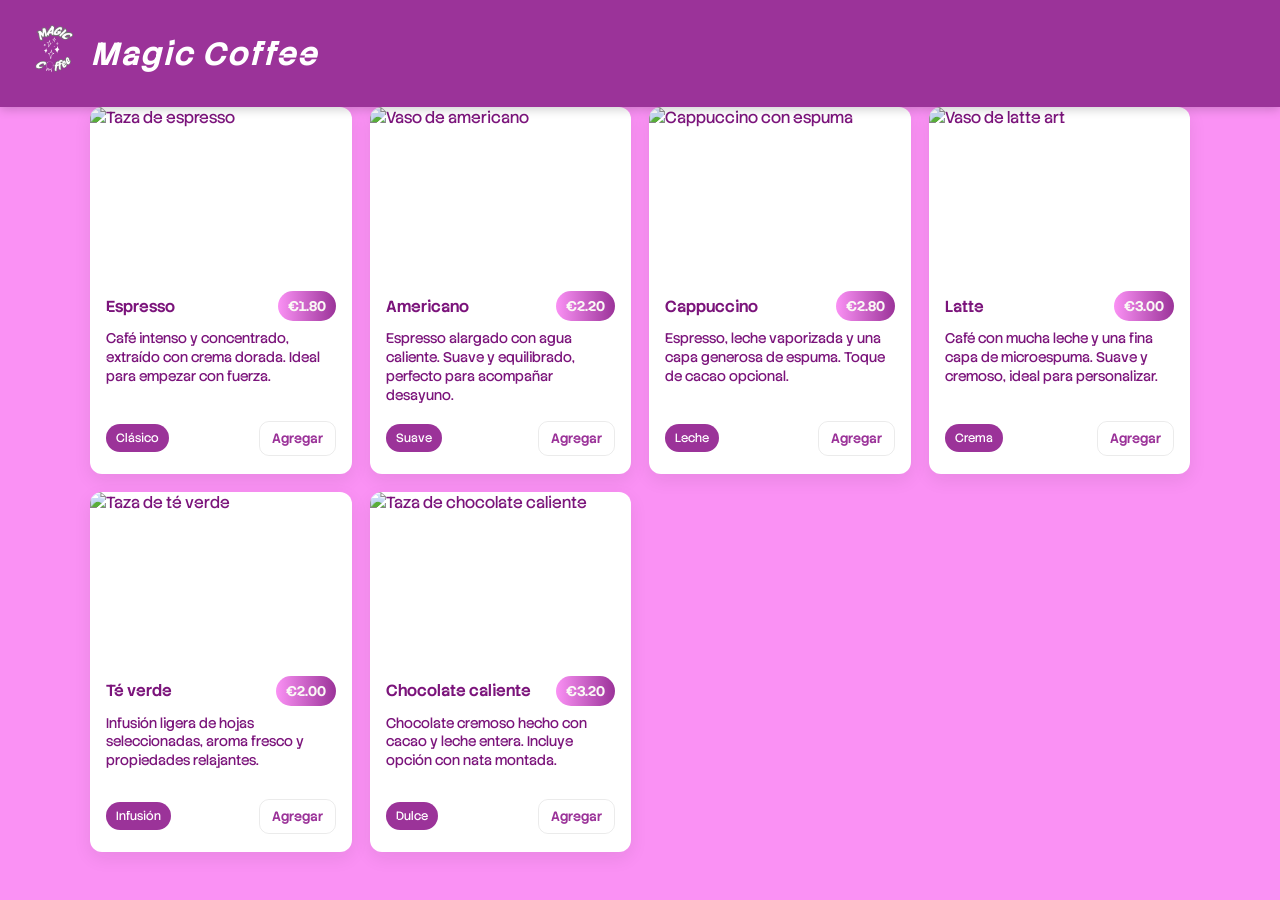
==== menu.html @ d5731450 "Página de Inicio y Menú" ====
<!doctype html>
<html lang="es">
<head>
    <meta charset="utf-8" />
    <meta name="viewport" content="width=device-width,initial-scale=1" />
    <title>Menú - Magic Coffee</title>
        <link rel="stylesheet" href="https://cdnjs.cloudflare.com/ajax/libs/font-awesome/5.15.3/css/all.min.css">
    <link rel="stylesheet" href="style.css">
    <link rel="preconnect" href="https://fonts.googleapis.com">
    <link rel="preconnect" href="https://fonts.gstatic.com" crossorigin>
    <link href="https://fonts.googleapis.com/css2?family=Stack+Sans+Notch:wght@200..700&display=swap" rel="stylesheet">
    <link rel="icon" href="source/logo.png" type="image/png">

<body>
    <header>
        <div class="logo">
            <img src="source/logo.png" style="width: 75px; height: 75px;">
            <a href="home.html">Magic Coffee</a>
        </div>
    </header>

    <main>
        <section class="grid">
            <!-- Espresso -->
            <article class="card">
                <img src="https://picsum.photos/seed/espresso/800/600" alt="Taza de espresso">
                <div class="card-content">
                    <div class="meta">
                        <h3 class="title">Espresso</h3>
                        <div class="price">€1.80</div>
                    </div>
                    <p class="desc">Café intenso y concentrado, extraído con crema dorada. Ideal para empezar con fuerza.</p>
                    <div class="card-footer">
                        <span class="badge">Clásico</span>
                        <button class="btn" aria-label="Agregar Espresso">Agregar</button>
                    </div>
                </div>
            </article>

            <!-- Americano -->
            <article class="card">
                <img src="https://picsum.photos/seed/americano/800/600" alt="Vaso de americano">
                <div class="card-content">
                    <div class="meta">
                        <h3 class="title">Americano</h3>
                        <div class="price">€2.20</div>
                    </div>
                    <p class="desc">Espresso alargado con agua caliente. Suave y equilibrado, perfecto para acompañar desayuno.</p>
                    <div class="card-footer">
                        <span class="badge">Suave</span>
                        <button class="btn" aria-label="Agregar Americano">Agregar</button>
                    </div>
                </div>
            </article>

            <!-- Cappuccino -->
            <article class="card">
                <img src="https://picsum.photos/seed/cappuccino/800/600" alt="Cappuccino con espuma">
                <div class="card-content">
                    <div class="meta">
                        <h3 class="title">Cappuccino</h3>
                        <div class="price">€2.80</div>
                    </div>
                    <p class="desc">Espresso, leche vaporizada y una capa generosa de espuma. Toque de cacao opcional.</p>
                    <div class="card-footer">
                        <span class="badge">Leche</span>
                        <button class="btn" aria-label="Agregar Cappuccino">Agregar</button>
                    </div>
                </div>
            </article>

            <!-- Latte -->
            <article class="card">
                <img src="https://picsum.photos/seed/latte/800/600" alt="Vaso de latte art">
                <div class="card-content">
                    <div class="meta">
                        <h3 class="title">Latte</h3>
                        <div class="price">€3.00</div>
                    </div>
                    <p class="desc">Café con mucha leche y una fina capa de microespuma. Suave y cremoso, ideal para personalizar.</p>
                    <div class="card-footer">
                        <span class="badge">Crema</span>
                        <button class="btn" aria-label="Agregar Latte">Agregar</button>
                    </div>
                </div>
            </article>

            <!-- Té verde -->
            <article class="card">
                <img src="https://picsum.photos/seed/teverde/800/600" alt="Taza de té verde">
                <div class="card-content">
                    <div class="meta">
                        <h3 class="title">Té verde</h3>
                        <div class="price">€2.00</div>
                    </div>
                    <p class="desc">Infusión ligera de hojas seleccionadas, aroma fresco y propiedades relajantes.</p>
                    <div class="card-footer">
                        <span class="badge">Infusión</span>
                        <button class="btn" aria-label="Agregar Té verde">Agregar</button>
                    </div>
                </div>
            </article>

            <!-- Chocolate caliente -->
            <article class="card">
                <img src="https://picsum.photos/seed/choco/800/600" alt="Taza de chocolate caliente">
                <div class="card-content">
                    <div class="meta">
                        <h3 class="title">Chocolate caliente</h3>
                        <div class="price">€3.20</div>
                    </div>
                    <p class="desc">Chocolate cremoso hecho con cacao y leche entera. Incluye opción con nata montada.</p>
                    <div class="card-footer">
                        <span class="badge">Dulce</span>
                        <button class="btn" aria-label="Agregar Chocolate caliente">Agregar</button>
                    </div>
                </div>
            </article>

        </section>
    </main>
</body>
</html></article>
---- style.css ----
:root {
    --primary: #9b3399;
    --secondary: #bb52b7;
    --accent: #9b3399;
    --light: #fa91f4;
    --dark: #7b147b;
    --bg:#faf8f5;
    --card:#ffffff;
    --muted:#7b147b;
    --radius:12px;
    --shadow: 0 6px 18px rgba(30,30,30,0.08);
}


/* Example usage for Stack Sans Notch font */
.stack-sans-notch-custom {
  font-family: "Stack Sans Notch", sans-serif;
  font-optical-sizing: auto;
  font-weight: 200;
  font-style: normal;
}

* {
    margin: 0;
    padding: 0;
    box-sizing: border-box;
    font-family: "Stack Sans Notch", sans-serif;
}

body {
    background-color: var(--light);
    color: var(--dark);
    overflow-x: hidden;
}

header {
    background-color: var(--primary);
    color: white;
    padding: 1rem;
    text-align: center;
    box-shadow: 0 2px 10px rgba(0,0,0,0.2);
    position: relative;
    z-index: 10;
}
a {
    text-decoration: none;
    color: white;
}
.logo {
    font-style: italic;
    font-size: 2rem;
    font-weight: bold;
    letter-spacing: 2px;
    display: flex;
    align-items: center;
    justify-content: left;
}

.logo i {
    margin-right: 10px;
    color: var(--accent);
}


        
.carousel-container {
    width: 100%;
    max-width: 1200px;
    margin: 2rem auto;
    position: relative;
    overflow: hidden;
    border-radius: 15px;
    box-shadow: 0 10px 30px rgba(0,0,0,0.15);
    height: 70vh;
    min-height: 400px;
}

.carousel {
    display: flex;
    transition: transform 0.5s ease-in-out;
    height: 100%;
    gap: 10px;
    padding: 0 10px;
}

.carousel-slide {
    min-width: calc(25% - 7.5px);
    position: relative;
    overflow: hidden;
    border-radius: 10px;
    transition: all 0.3s ease;
}

.carousel-slide:hover {
    min-width: 35%;
}

.carousel:hover .carousel-slide:not(:hover) {
    min-width: calc((100% - 35%) / 3);
}

.carousel-slide img {
    width: 100%;
    height: 100%;
    object-fit: cover;
    filter: brightness(0.7);
    transition: transform 0.3s ease;
}

.carousel-slide:hover img {
    transform: scale(1.05);
}

.slide-content {
    position: absolute;
    top: 50%;
    left: 50%;
    transform: translate(-50%, -50%);
    text-align: center;
    width: 80%;
    color: white;
    z-index: 2;
    opacity: 0;
    transition: opacity 0.3s ease;
}

.carousel-slide:hover .slide-content {
    opacity: 1;
}

.slide-content h2 {
    font-size: 2.5rem;
    margin-bottom: 1rem;
    text-shadow: 2px 2px 4px rgba(0,0,0,0.5);
}

.slide-content p {
    font-size: 1.2rem;
    margin-bottom: 2rem;
    text-shadow: 1px 1px 2px rgba(0,0,0,0.5);
}

.slide-btn {
    background-color: var(--light);
    color: var(--dark);
    border: none;
    padding: 12px 30px;
    border-radius: 30px;
    font-weight: bold;
    cursor: pointer;
    transition: all 0.3s ease;
    font-size: 1rem;
    box-shadow: 0 4px 8px rgba(0,0,0,0.2);
}

.slide-btn:hover {
    background-color: white;
    transform: translateY(-3px);
    box-shadow: 0 6px 12px rgba(0,0,0,0.3);
}

.carousel-btn {
    position: absolute;
    top: 50%;
    transform: translateY(-50%);
    background-color: rgba(0,0,0,0.5);
    color: white;
    border: none;
    cursor: pointer;
    padding: 1rem;
    border-radius: 50%;
    z-index: 10;
    font-size: 1.5rem;
    transition: all 0.3s ease;
}

.carousel-btn:hover {
    background-color: rgba(0,0,0,0.8);
}

#prevBtn {
    left: 20px;
}

#nextBtn {
    right: 20px;
}

.carousel-indicators {
    position: absolute;
    bottom: 20px;
    left: 50%;
    transform: translateX(-50%);
    display: flex;
    z-index: 10;
}

.indicator {
    width: 12px;
    height: 12px;
    border-radius: 50%;
    background-color: rgba(255,255,255,0.5);
    margin: 0 5px;
    cursor: pointer;
    transition: all 0.3s ease;
}

.indicator.active {
    background-color: white;
    transform: scale(1.2);
}
        

footer {
    background-color: var(--dark);
    color: var(--light);
    text-align: center;
    padding: 1.5rem;
    margin-top: 2rem;
}

.social-icons {
    margin-bottom: 1rem;
}

.social-icons a {
    color: var(--light);
    margin: 0 10px;
    font-size: 1.5rem;
    transition: all 0.3s ease;
}

.social-icons a:hover {
    color: var(--accent);
    transform: translateY(-3px);
}

.brand{
    display:flex;
    align-items:center;
    gap:12px;
}
main{
    max-width:1100px;
    margin:0 auto;
}

.grid{
    display:grid;
    grid-template-columns:repeat(auto-fit, minmax(240px, 1fr));
    gap:18px;
}

.card{
    background:var(--card);
    border-radius:var(--radius);
    box-shadow:var(--shadow);
    overflow:hidden;
    display:flex;
    flex-direction:column;
    transition:transform .18s ease, box-shadow .18s ease;
    min-height:360px;
}
.card:hover{transform:translateY(-6px); box-shadow:0 18px 36px rgba(30,30,30,.12)}
.card img{
    width:100%;
    height:170px;
    object-fit:cover;
    display:block;
}
.card-content{
    padding:14px 16px 18px;
    display:flex;
    flex-direction:column;
    gap:8px;
    flex:1 1 auto;
}
.meta{
    display:flex;
    align-items:center;
    justify-content:space-between;
    gap:12px;
}
.title{
    font-size:16px;
    font-weight:600;
    margin:0;
}
.price{
    background:linear-gradient(90deg,var(--light),var(--accent));
    color: var(--bg);
    font-weight:700;
    padding:6px 10px;
    border-radius:999px;
    font-size:14px;
    white-space:nowrap;
}
.desc{
    margin:0;
    color:var(--muted);
    font-size:14px;
    line-height:1.35;
    flex:1 1 auto;
}
.card-footer{
    display:flex;
    align-items:center;
    justify-content:space-between;
    gap:12px;
    margin-top:8px;
}
.badge{
    font-size:12px;
    color:#fff;
    background:var(--accent);
    padding:6px 10px;
    border-radius:999px;
}
.btn{
    background:transparent;
    border:1px solid rgba(0,0,0,0.08);
    padding:8px 12px;
    border-radius:10px;
    font-weight:600;
    cursor:pointer;
    color:var(--accent);
    transition:background .12s ease,color .12s ease;
}
.btn:hover{background:var(--accent); color:#fff}

/* Responsive tweaks */
@media (max-width:420px){
    body{padding:16px}
    .card img{height:150px}
}

@media (max-width: 768px) {
    .slide-content h2 {
        font-size: 2rem;
    }
    
    .slide-content p {
        font-size: 1rem;
    }
    
    .carousel-container {
        height: 60vh;
    }
}
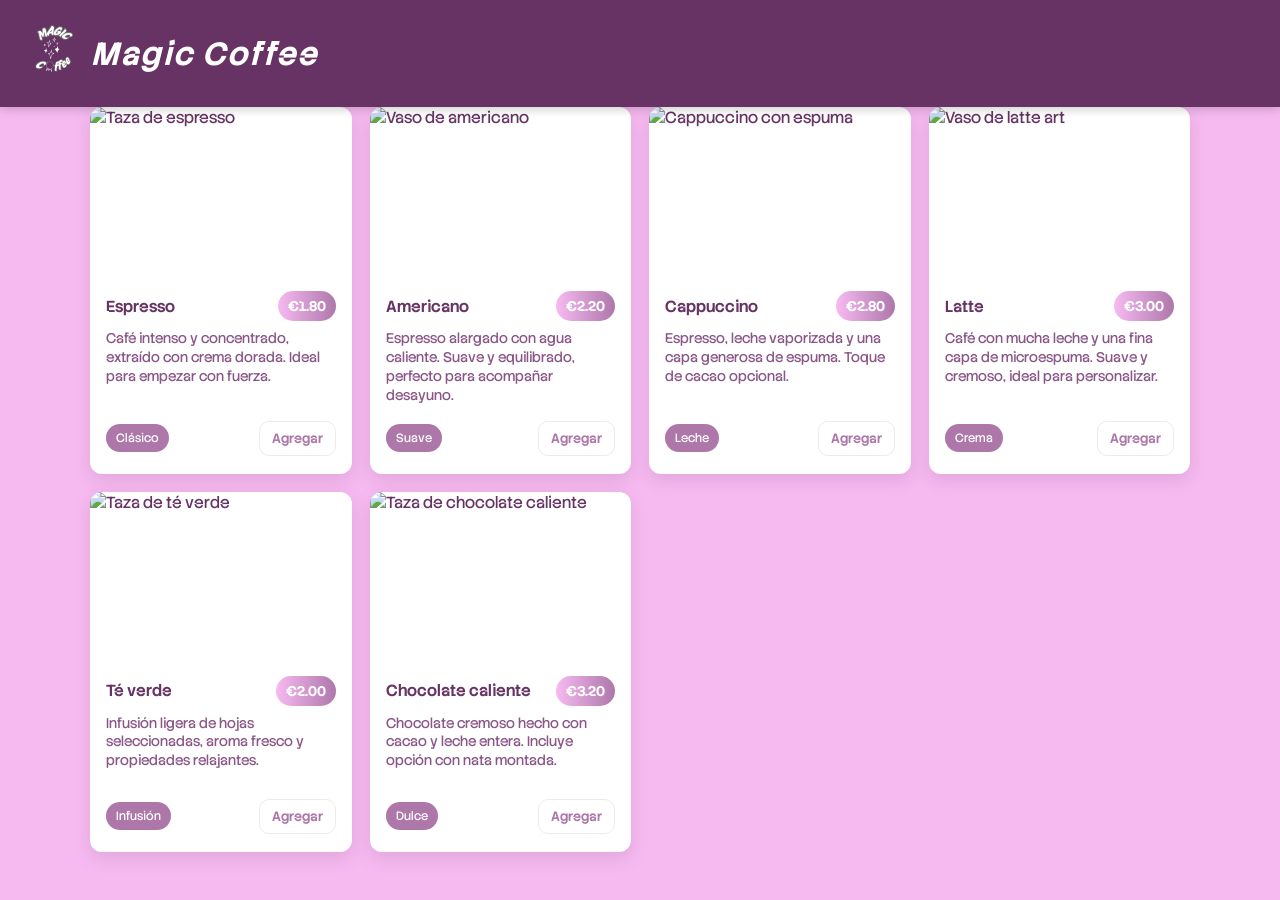
==== commit 5a44ba71: "carrusel responsive y paleta de colores" ====
--- a/menu.html
+++ b/menu.html
@@ -15,7 +15,7 @@
     <header>
         <div class="logo">
             <img src="source/logo.png" style="width: 75px; height: 75px;">
-            <a href="home.html">Magic Coffee</a>
+            <a href="index.html">Magic Coffee</a>
         </div>
     </header>
 
--- a/style.css
+++ b/style.css
@@ -1,15 +1,15 @@
 
 :root {
-    --primary: #9b3399;
-    --secondary: #bb52b7;
-    --accent: #9b3399;
-    --light: #fa91f4;
-    --dark: #7b147b;
-    --bg:#faf8f5;
-    --card:#ffffff;
-    --muted:#7b147b;
-    --radius:12px;
-    --shadow: 0 6px 18px rgba(30,30,30,0.08);
+    --primary: #663364;     /* color1 */
+    --secondary: #8a5587;   /* color2 */
+    --accent: #ae77aa;      /* color3 */
+    --light: #f6baf1;       /* color5 */
+    --dark: #663364;        /* color1 para textos fuertes */
+    --bg: #f6baf1;          /* fondo general suave */
+    --card: #ffffff;
+    --muted: #8a5587;       /* color2 para textos secundarios */
+    --radius: 12px;
+    --shadow: 0 6px 18px rgba(102, 51, 100, 0.15);
 }
 
 
@@ -289,7 +289,7 @@
 }
 .price{
     background:linear-gradient(90deg,var(--light),var(--accent));
-    color: var(--bg);
+    color: #ffffff;
     font-weight:700;
     padding:6px 10px;
     border-radius:999px;
@@ -349,3 +349,55 @@
     }
 }
 
+/* ===== MODO CELULAR: Carrusel se convierte en Cards ===== */
+@media (max-width: 768px) {
+
+    .carousel-container {
+        height: auto;
+        overflow: visible;
+        box-shadow: none;
+    }
+
+    .carousel {
+        display: flex;
+        flex-direction: column;
+        transform: none !important;
+        gap: 20px;
+        padding: 0;
+    }
+
+    .carousel-slide {
+        min-width: 100%;
+        width: 100%;
+        height: 300px;
+    }
+
+    .carousel-slide:hover {
+        min-width: 100%;
+    }
+
+    .carousel:hover .carousel-slide:not(:hover) {
+        min-width: 100%;
+    }
+
+    .carousel-slide img {
+        height: 100%;
+        border-radius: 12px;
+    }
+
+    /* Mostrar contenido siempre visible en móvil */
+    .slide-content {
+        opacity: 1;
+        position: absolute;
+    }
+
+    /* Ocultar botones */
+    .carousel-btn {
+        display: none;
+    }
+
+    /* Ocultar indicadores */
+    .carousel-indicators {
+        display: none;
+    }
+}
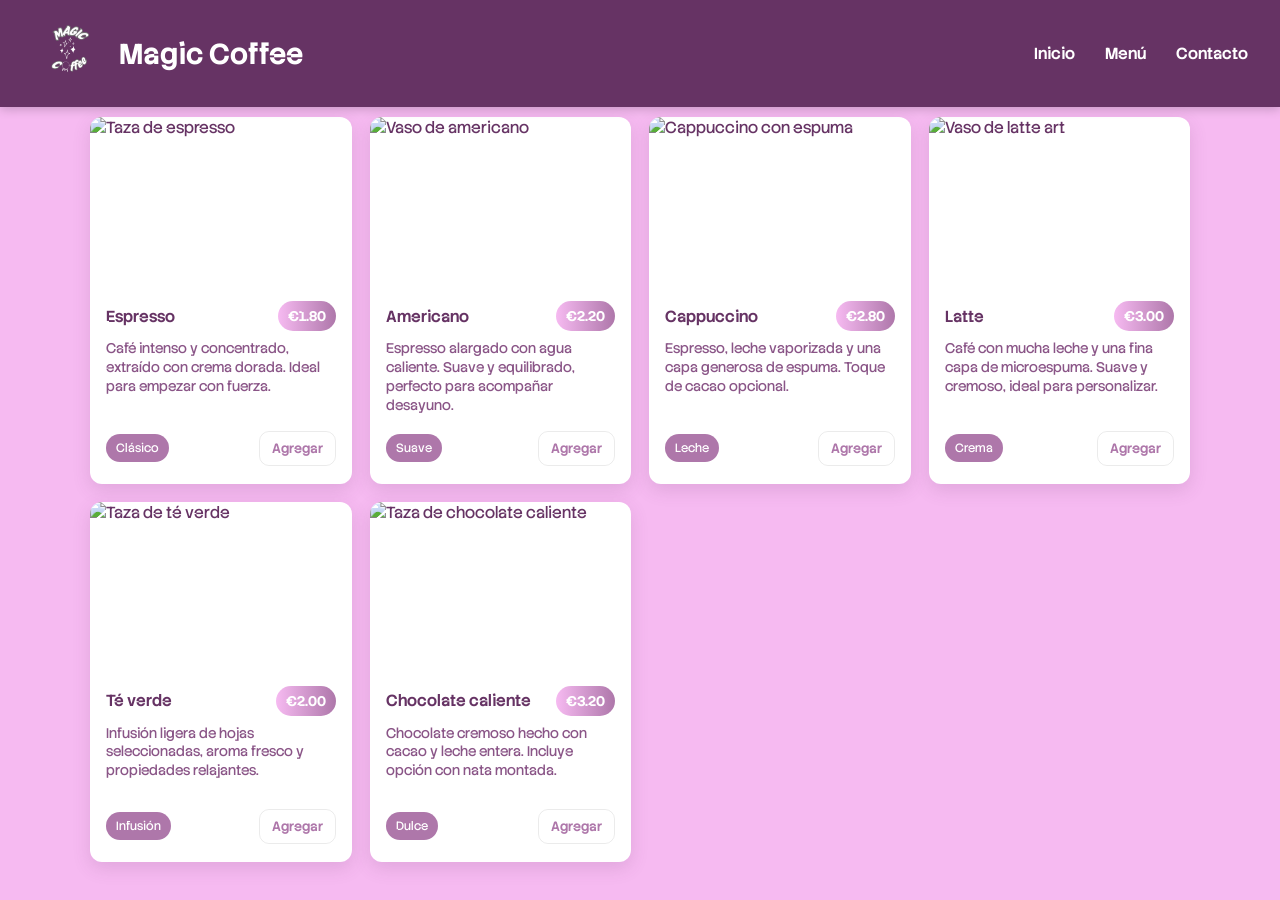
==== commit 40509dd8: "SoC y mejoras" ====
--- a/menu.html
+++ b/menu.html
@@ -5,7 +5,7 @@
     <meta name="viewport" content="width=device-width,initial-scale=1" />
     <title>Menú - Magic Coffee</title>
         <link rel="stylesheet" href="https://cdnjs.cloudflare.com/ajax/libs/font-awesome/5.15.3/css/all.min.css">
-    <link rel="stylesheet" href="style.css">
+    <link rel="stylesheet" href="css/style.css">
     <link rel="preconnect" href="https://fonts.googleapis.com">
     <link rel="preconnect" href="https://fonts.gstatic.com" crossorigin>
     <link href="https://fonts.googleapis.com/css2?family=Stack+Sans+Notch:wght@200..700&display=swap" rel="stylesheet">
@@ -13,9 +13,25 @@
 
 <body>
     <header>
-        <div class="logo">
-            <img src="source/logo.png" style="width: 75px; height: 75px;">
-            <a href="index.html">Magic Coffee</a>
+        <div class="header-content">
+
+            <div class="logo">
+                <img src="source/logo.png" style="width: 75px; height: 75px;">
+                <a href="index.html">Magic Coffee</a>
+            </div>
+
+            <nav class="navbar">
+                <ul class="nav-links">
+                    <li><a href="index.html">Inicio</a></li>
+                    <li><a href="menu.html">Menú</a></li>
+                    <li><a href="#">Contacto</a></li>
+                </ul>
+
+                <div class="menu-toggle" id="menuToggle">
+                    ☰
+                </div>
+            </nav>
+
         </div>
     </header>
 
@@ -119,5 +135,8 @@
 
         </section>
     </main>
+
+    <script src="js/main.js"></script>
+
 </body>
-</html></article>+</html>
--- a/css/style.css
+++ b/css/style.css
@@ -0,0 +1,500 @@
+
+:root {
+    --primary: #663364;     /* color1 */
+    --secondary: #8a5587;   /* color2 */
+    --accent: #ae77aa;      /* color3 */
+    --light: #f6baf1;       /* color5 */
+    --dark: #663364;        /* color1 para textos fuertes */
+    --bg: #f6baf1;          /* fondo general suave */
+    --card: #ffffff;
+    --muted: #8a5587;       /* color2 para textos secundarios */
+    --radius: 12px;
+    --shadow: 0 6px 18px rgba(102, 51, 100, 0.15);
+}
+
+
+/* Example usage for Stack Sans Notch font */
+.stack-sans-notch-custom {
+  font-family: "Stack Sans Notch", sans-serif;
+  font-optical-sizing: auto;
+  font-weight: 200;
+  font-style: normal;
+}
+
+* {
+    margin: 0;
+    padding: 0;
+    box-sizing: border-box;
+    font-family: "Stack Sans Notch", sans-serif;
+}
+
+body {
+    background-color: var(--light);
+    color: var(--dark);
+    overflow-x: hidden;
+}
+
+header {
+    background-color: var(--primary);
+    color: white;
+    padding: 1rem 2rem;
+    box-shadow: 0 2px 10px rgba(0,0,0,0.2);
+    position: relative;
+    z-index: 1000;
+}
+
+.header-content {
+    display: flex;
+    justify-content: space-between;
+    align-items: center;
+}
+
+/* Logo */
+.logo {
+    display: flex;
+    align-items: center;
+    gap: 12px;
+    font-size: 1.8rem;
+    font-weight: bold;
+}
+
+.logo a {
+    color: white;
+    text-decoration: none;
+}
+
+
+/* Navbar */
+.navbar {
+    display: flex;
+    align-items: center;
+    position: relative;
+}
+
+.nav-links {
+    list-style: none;
+    display: flex;
+    gap: 30px;
+}
+
+.nav-links li a {
+    color: white;
+    font-weight: 600;
+    transition: 0.3s ease;
+    position: relative;
+    text-decoration: none;
+}
+
+.nav-links li a::after {
+    content: "";
+    position: absolute;
+    left: 0;
+    bottom: -4px;
+    width: 0;
+    height: 2px;
+    background: var(--light);
+    transition: 0.3s ease;
+}
+
+.nav-links li a:hover::after {
+    width: 100%;
+}
+
+/* Botón hamburguesa */
+.menu-toggle {
+    display: none;
+    font-size: 1.8rem;
+    cursor: pointer;
+    color: white;
+}
+
+/* Carrusel */
+.carousel-container {
+    width: 100%;
+    max-width: 1200px;
+    margin: 2rem auto;
+    position: relative;
+    overflow: hidden;
+    border-radius: 15px;
+    box-shadow: 0 10px 30px rgba(0,0,0,0.15);
+    height: 70vh;
+    min-height: 400px;
+}
+
+.carousel {
+    display: flex;
+    transition: transform 0.5s ease-in-out;
+    height: 100%;
+    gap: 10px;
+    padding: 0 10px;
+}
+
+.carousel-slide {
+    min-width: calc(25% - 7.5px);
+    position: relative;
+    overflow: hidden;
+    border-radius: 10px;
+    transition: all 0.3s ease;
+}
+
+.carousel-slide:hover {
+    min-width: 35%;
+}
+
+.carousel:hover .carousel-slide:not(:hover) {
+    min-width: calc((100% - 35%) / 3);
+}
+
+.carousel-slide img {
+    width: 100%;
+    height: 100%;
+    object-fit: cover;
+    filter: brightness(0.7);
+    transition: transform 0.3s ease;
+}
+
+.carousel-slide:hover img {
+    transform: scale(1.05);
+}
+
+.slide-content {
+    position: absolute;
+    top: 50%;
+    left: 50%;
+    transform: translate(-50%, -50%);
+    text-align: center;
+    width: 80%;
+    color: white;
+    z-index: 2;
+    opacity: 0;
+    transition: opacity 0.3s ease;
+}
+
+.carousel-slide:hover .slide-content {
+    opacity: 1;
+}
+
+.slide-content h2 {
+    font-size: 2.5rem;
+    margin-bottom: 1rem;
+    text-shadow: 2px 2px 4px rgba(0,0,0,0.5);
+}
+
+.slide-content p {
+    font-size: 1.2rem;
+    margin-bottom: 2rem;
+    text-shadow: 1px 1px 2px rgba(0,0,0,0.5);
+}
+
+.slide-btn {
+    background-color: var(--light);
+    color: var(--dark);
+    border: none;
+    padding: 12px 30px;
+    border-radius: 30px;
+    font-weight: bold;
+    cursor: pointer;
+    transition: all 0.3s ease;
+    font-size: 1rem;
+    box-shadow: 0 4px 8px rgba(0,0,0,0.2);
+}
+
+.slide-btn:hover {
+    background-color: white;
+    transform: translateY(-3px);
+    box-shadow: 0 6px 12px rgba(0,0,0,0.3);
+}
+
+.carousel-btn {
+    position: absolute;
+    top: 50%;
+    transform: translateY(-50%);
+    background-color: rgba(0,0,0,0.5);
+    color: white;
+    border: none;
+    cursor: pointer;
+    padding: 1rem;
+    border-radius: 50%;
+    z-index: 10;
+    font-size: 1.5rem;
+    transition: all 0.3s ease;
+}
+
+.carousel-btn:hover {
+    background-color: rgba(0,0,0,0.8);
+}
+
+#prevBtn {
+    left: 20px;
+}
+
+#nextBtn {
+    right: 20px;
+}
+
+.carousel-indicators {
+    position: absolute;
+    bottom: 20px;
+    left: 50%;
+    transform: translateX(-50%);
+    display: flex;
+    z-index: 10;
+}
+
+.indicator {
+    width: 12px;
+    height: 12px;
+    border-radius: 50%;
+    background-color: rgba(255,255,255,0.5);
+    margin: 0 5px;
+    cursor: pointer;
+    transition: all 0.3s ease;
+}
+
+.indicator.active {
+    background-color: white;
+    transform: scale(1.2);
+}
+        
+
+footer {
+    background-color: var(--dark);
+    color: var(--light);
+    text-align: center;
+    padding: 1.5rem;
+    margin-top: 2rem;
+}
+
+.social-icons {
+    margin-bottom: 1rem;
+}
+
+.social-icons a {
+    color: var(--light);
+    margin: 0 10px;
+    font-size: 1.5rem;
+    transition: all 0.3s ease;
+}
+
+.social-icons a:hover {
+    color: var(--accent);
+    transform: translateY(-3px);
+}
+
+.brand{
+    display:flex;
+    align-items:center;
+    gap:12px;
+}
+main{
+    max-width:1100px;
+    margin:0 auto;
+}
+
+.grid{
+    display:grid;
+    grid-template-columns:repeat(auto-fit, minmax(240px, 1fr));
+    margin-top: 10px;
+    gap:18px;
+}
+
+.card{
+    background:var(--card);
+    border-radius:var(--radius);
+    box-shadow:var(--shadow);
+    overflow:hidden;
+    display:flex;
+    flex-direction:column;
+    transition:transform .18s ease, box-shadow .18s ease;
+    min-height:360px;
+}
+.card:hover{transform:translateY(-6px); box-shadow:0 18px 36px rgba(30,30,30,.12)}
+.card img{
+    width:100%;
+    height:170px;
+    object-fit:cover;
+    display:block;
+}
+.card-content{
+    padding:14px 16px 18px;
+    display:flex;
+    flex-direction:column;
+    gap:8px;
+    flex:1 1 auto;
+}
+.meta{
+    display:flex;
+    align-items:center;
+    justify-content:space-between;
+    gap:12px;
+}
+.title{
+    font-size:16px;
+    font-weight:600;
+    margin:0;
+}
+.price{
+    background:linear-gradient(90deg,var(--light),var(--accent));
+    color: #ffffff;
+    font-weight:700;
+    padding:6px 10px;
+    border-radius:999px;
+    font-size:14px;
+    white-space:nowrap;
+}
+.desc{
+    margin:0;
+    color:var(--muted);
+    font-size:14px;
+    line-height:1.35;
+    flex:1 1 auto;
+}
+.card-footer{
+    display:flex;
+    align-items:center;
+    justify-content:space-between;
+    gap:12px;
+    margin-top:8px;
+}
+.badge{
+    font-size:12px;
+    color:#fff;
+    background:var(--accent);
+    padding:6px 10px;
+    border-radius:999px;
+}
+.btn{
+    background:transparent;
+    border:1px solid rgba(0,0,0,0.08);
+    padding:8px 12px;
+    border-radius:10px;
+    font-weight:600;
+    cursor:pointer;
+    color:var(--accent);
+    transition:background .12s ease,color .12s ease;
+}
+.btn:hover{background:var(--accent); color:#fff}
+
+/* Responsive tweaks */
+@media (max-width:420px){
+    body{padding:16px}
+    .card img{height:150px}
+}
+
+@media (max-width: 768px) {
+    .slide-content h2 {
+        font-size: 2rem;
+    }
+    
+    .slide-content p {
+        font-size: 1rem;
+    }
+    
+    .carousel-container {
+        height: 60vh;
+    }
+}
+
+/* Celular: Ajustes para navbar en celulares===== */
+@media (max-width: 768px) {
+
+    .nav-links {
+        position: fixed;              /* 👈 ahora cubre pantalla */
+        top: 0;
+        left: 0;
+        width: 100%;
+        height: 100vh;
+
+        display: flex;
+        flex-direction: column;
+        justify-content: center;
+        align-items: center;
+        gap: 40px;
+
+        background: rgba(102, 51, 100, 0.35); /* tono glass */
+        backdrop-filter: blur(18px);
+        -webkit-backdrop-filter: blur(18px);
+
+        transform: translateY(20px);
+        transition: all 0.4s ease;
+        opacity: 0;
+        z-index: 3000;
+    }
+
+    .nav-links.active {
+        opacity: 1;
+        transform: translateY(0);
+    }
+
+    .nav-links li a {
+        font-size: 1.8rem;
+        letter-spacing: 2px;
+    }
+
+    .menu-toggle {
+        display: block;
+        position: relative;
+        font-size: 2rem;
+        cursor: pointer;
+        transition: transform 0.3s ease;
+        z-index: 4000; /* 👈 encima del overlay */
+    }
+
+    .menu-toggle.active {
+        transform: rotate(90deg);
+    }
+
+}
+
+/* ===== MODO CELULAR: Carrusel se convierte en Cards ===== */
+@media (max-width: 768px) {
+
+    .carousel-container {
+        height: auto;
+        overflow: visible;
+        box-shadow: none;
+    }
+
+    .carousel {
+        display: flex;
+        flex-direction: column;
+        transform: none !important;
+        gap: 20px;
+        padding: 0;
+    }
+
+    .carousel-slide {
+        min-width: 100%;
+        width: 100%;
+        height: 300px;
+    }
+
+    .carousel-slide:hover {
+        min-width: 100%;
+    }
+
+    .carousel:hover .carousel-slide:not(:hover) {
+        min-width: 100%;
+    }
+
+    .carousel-slide img {
+        height: 100%;
+        border-radius: 12px;
+    }
+
+    /* Mostrar contenido siempre visible en móvil */
+    .slide-content {
+        opacity: 1;
+        position: absolute;
+    }
+
+    /* Ocultar botones */
+    .carousel-btn {
+        display: none;
+    }
+
+    /* Ocultar indicadores */
+    .carousel-indicators {
+        display: none;
+    }
+}
